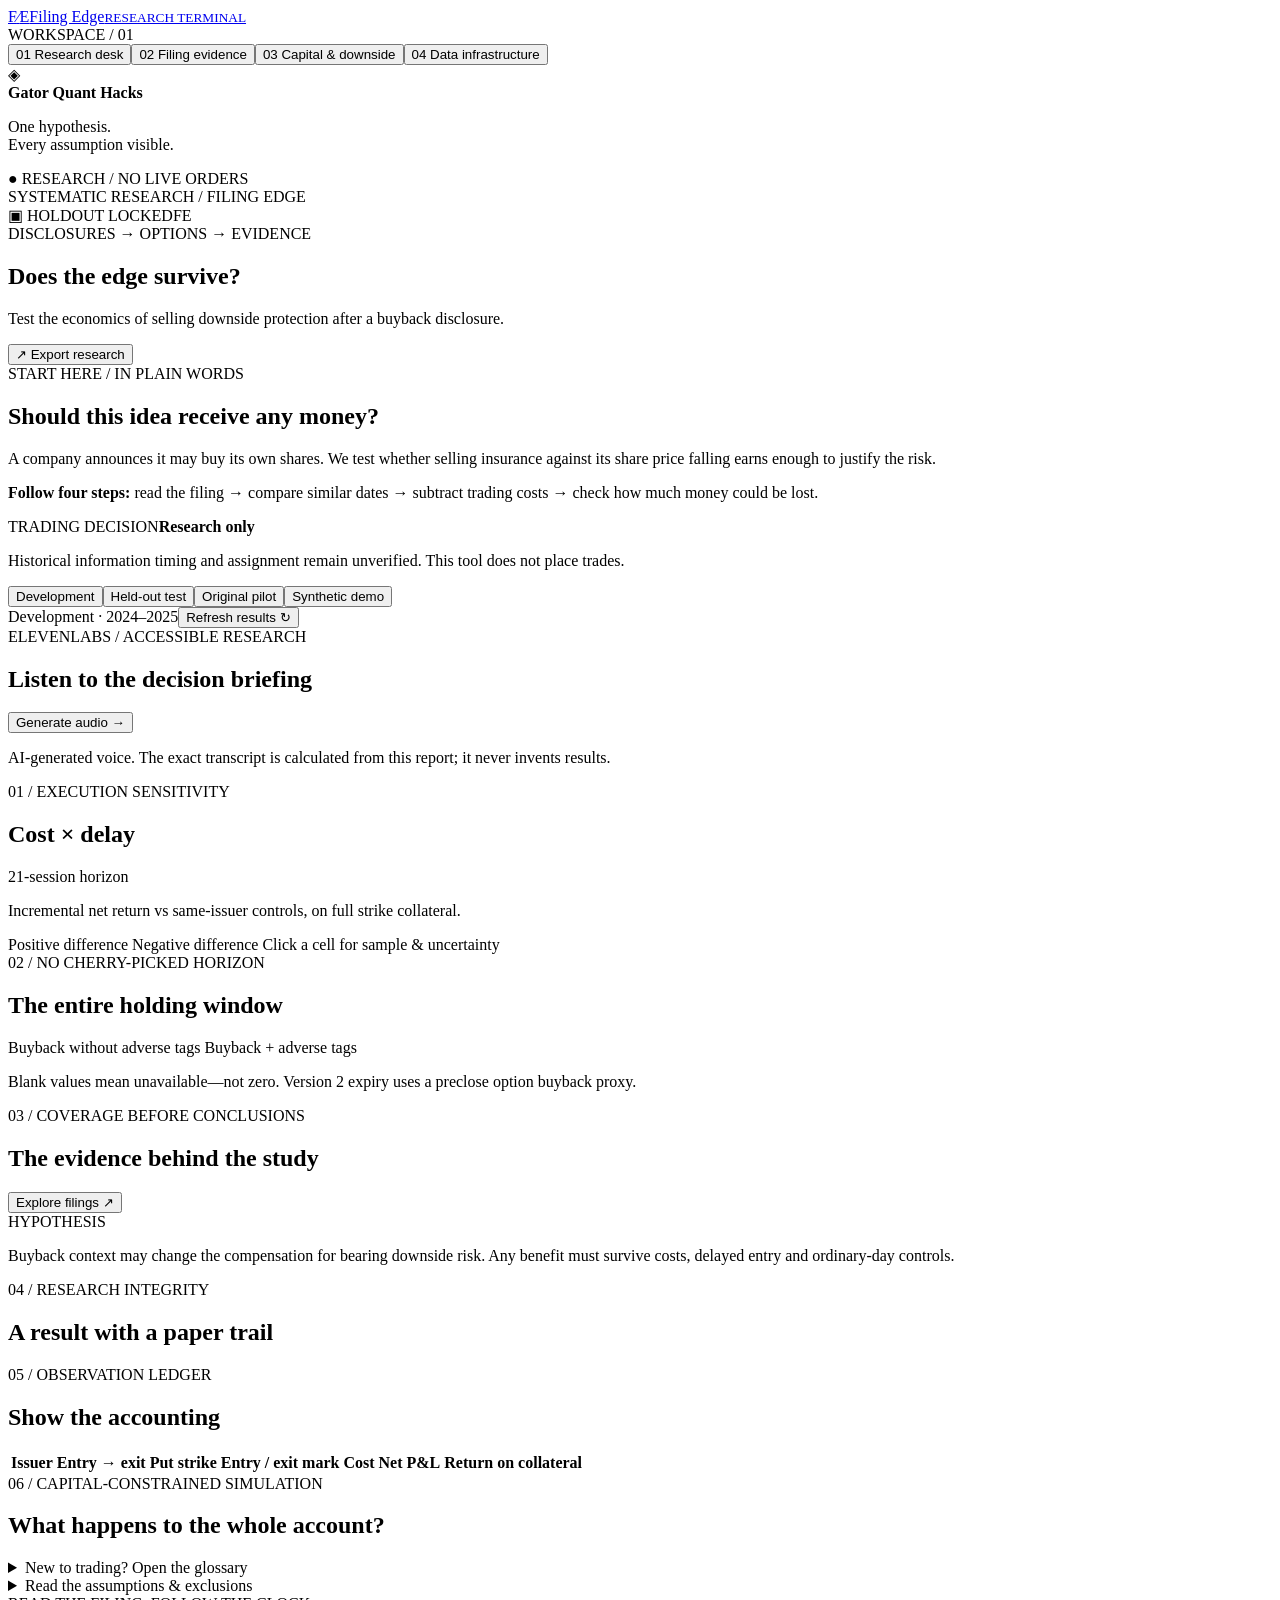
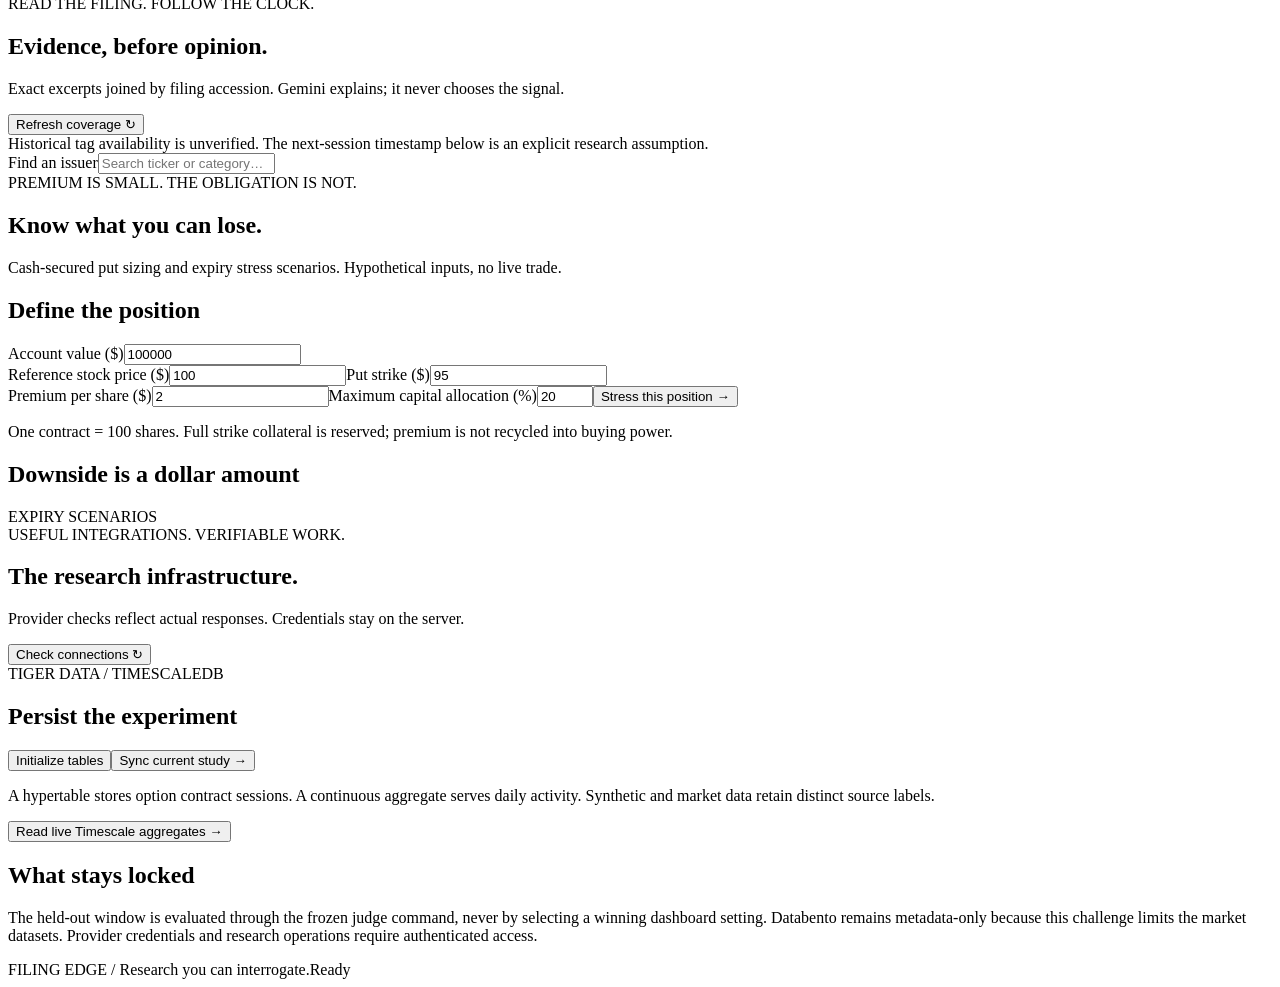
==== web/index.html @ 288d9e8f "Build Filing Edge reproducible research and sponsor-integrated demo" ====
<!doctype html>
<html lang="en"><head><meta charset="utf-8"><meta name="viewport" content="width=device-width, initial-scale=1"><title>Filing Edge — Research desk</title><link rel="stylesheet" href="/style.css"><script src="/app.js" defer></script></head>
<body>
<aside class="sidebar"><a class="brand" href="#research" aria-label="Filing Edge research"><span class="mark">F<span>∕</span>E</span><span>Filing Edge<small>RESEARCH TERMINAL</small></span></a>
<div class="nav-label">WORKSPACE / 01</div><nav aria-label="Workspace"><button data-view="research" class="nav active"><span>01</span> Research desk</button><button data-view="evidence" class="nav"><span>02</span> Filing evidence</button><button data-view="capital" class="nav"><span>03</span> Capital & downside</button><button data-view="connections" class="nav"><span>04</span> Data infrastructure</button></nav>
<div class="sidebar-bottom"><div class="orbit">◈</div><strong>Gator Quant Hacks</strong><p>One hypothesis.<br>Every assumption visible.</p><div class="local-badge">● RESEARCH / NO LIVE ORDERS</div></div></aside>
<div class="workspace"><header><div class="breadcrumb">SYSTEMATIC RESEARCH <span>/</span> FILING EDGE</div><div class="header-right"><span class="lock" id="holdoutStatus">▣ HOLDOUT LOCKED</span><span class="avatar">FE</span></div></header>
<main>
<section id="research" class="view active">
<div class="page-heading"><div><div class="eyebrow">DISCLOSURES → OPTIONS → EVIDENCE</div><h1>Does the edge survive?</h1><p>Test the economics of selling downside protection after a buyback disclosure.</p></div><button class="secondary" id="export">↗ Export research</button></div>
<article class="panel intro"><div><div class="eyebrow">START HERE / IN PLAIN WORDS</div><h2>Should this idea receive any money?</h2><p>A company announces it may buy its own shares. We test whether selling insurance against its share price falling earns enough to justify the risk.</p><p><strong>Follow four steps:</strong> read the filing → compare similar dates → subtract trading costs → check how much money could be lost.</p></div><div class="decision-box"><span>TRADING DECISION</span><strong>Research only</strong><p>Historical information timing and assignment remain unverified. This tool does not place trades.</p></div></article>
<div class="toolbar"><div class="segmented" aria-label="Research data source"><button data-mode="v2development" class="selected">Development</button><button data-mode="v2test">Held-out test</button><button data-mode="massive">Original pilot</button><button data-mode="synthetic">Synthetic demo</button></div><span id="period">Development · 2024–2025</span><button class="secondary" id="runStudy">Refresh results ↻</button></div>
<article class="panel wide" id="briefingPanel"><div class="panel-heading"><div><div class="eyebrow">ELEVENLABS / ACCESSIBLE RESEARCH</div><h2>Listen to the decision briefing</h2></div><button class="secondary" id="makeBriefing">Generate audio →</button></div><p class="subtle">AI-generated voice. The exact transcript is calculated from this report; it never invents results.</p><div id="audioBriefing"></div></article>
<div id="provenance" class="notice"></div>
<div class="metrics" id="metrics"></div>
<div class="research-grid"><article class="panel"><div class="panel-heading"><div><div class="eyebrow">01 / EXECUTION SENSITIVITY</div><h2>Cost × delay</h2></div><span class="pill">21-session horizon</span></div><p class="subtle">Incremental net return vs same-issuer controls, on full strike collateral.</p><div id="heatmap"></div><div class="chart-key"><span class="dot positive"></span> Positive difference <span class="dot negative"></span> Negative difference <span class="subtle">Click a cell for sample & uncertainty</span></div><div id="cellDetail" class="detail-strip"></div></article>
<article class="panel"><div class="panel-heading"><div><div class="eyebrow">02 / NO CHERRY-PICKED HORIZON</div><h2>The entire holding window</h2></div></div><div id="horizonChart" class="chart"></div><div class="chart-key"><span class="dot positive"></span> Buyback without adverse tags <span class="dot negative"></span> Buyback + adverse tags</div><p class="subtle">Blank values mean unavailable—not zero. Version 2 expiry uses a preclose option buyback proxy.</p></article></div>
<div class="research-grid lower"><article class="panel"><div class="panel-heading"><div><div class="eyebrow">03 / COVERAGE BEFORE CONCLUSIONS</div><h2>The evidence behind the study</h2></div><button class="text-button" data-view="evidence">Explore filings ↗</button></div><div id="coverageSummary"></div><div class="hypothesis"><span>HYPOTHESIS</span><p>Buyback context may change the compensation for bearing downside risk. Any benefit must survive costs, delayed entry and ordinary-day controls.</p></div></article>
<article class="panel"><div class="panel-heading"><div><div class="eyebrow">04 / RESEARCH INTEGRITY</div><h2>A result with a paper trail</h2></div></div><div id="integrity"></div></article></div>
<article class="panel wide"><div class="panel-heading"><div><div class="eyebrow">05 / OBSERVATION LEDGER</div><h2>Show the accounting</h2></div><span class="pill" id="ledgerCount"></span></div><div class="table-wrap"><table><thead><tr><th>Issuer</th><th>Entry → exit</th><th>Put strike</th><th>Entry / exit mark</th><th>Cost</th><th>Net P&L</th><th>Return on collateral</th></tr></thead><tbody id="ledger"></tbody></table></div></article>
<article class="panel wide" id="portfolioPanel"><div class="panel-heading"><div><div class="eyebrow">06 / CAPITAL-CONSTRAINED SIMULATION</div><h2>What happens to the whole account?</h2></div></div><div id="portfolioMetrics"></div><div id="equityCurve"></div><div id="portfolioDetail"></div></article>
<details class="method"><summary>New to trading? Open the glossary</summary><div class="glossary"><p><strong>8-K:</strong> a public company filing announcing an important event.</p><p><strong>Buyback:</strong> permission for a company to repurchase its shares. It does not promise that purchases will happen.</p><p><strong>Put:</strong> an option that lets its buyer sell shares at a fixed price. Selling a put creates an obligation to buy those shares.</p><p><strong>Premium:</strong> money received for that obligation. It is not guaranteed profit.</p><p><strong>Strike / collateral:</strong> the agreed purchase price / cash reserved to pay for the shares. One ordinary contract covers 100 shares.</p><p><strong>Control:</strong> a comparison date for the same company, chosen without looking at its later profit.</p><p><strong>Basis point (bps):</strong> 0.01%. A 100 bps return on $10,000 is $100.</p><p><strong>Bid / ask:</strong> quoted prices to sell / buy. Crossing this gap costs money.</p><p><strong>Haircut:</strong> an extra pessimistic adjustment to the option price, beyond the bid/ask spread.</p><p><strong>Horizon / delay:</strong> trading sessions from the filing anchor until exit / until entry.</p><p><strong>Development / held-out test:</strong> data used to design the method / a later window opened after freezing it.</p><p><strong>Uncertainty interval:</strong> a rough range for the estimated difference. If it crosses zero, this analysis does not establish a positive edge.</p><p><strong>Drawdown:</strong> the account's fall from its earlier peak. Sharpe compares average returns with their variability; it does not measure every risk.</p><p><strong>Assignment:</strong> the option seller must buy the shares at the strike. This can occur before expiry.</p></div></details>
<details class="method"><summary>Read the assumptions & exclusions</summary><div id="warnings"></div><p>Version 2 uses historical NBBO snapshots and a cash-secured portfolio model. Fills and early assignment are still simulations. The original pilot uses daily last-trade prices and remains visible as an audit record.</p></details>
</section>
<section id="evidence" class="view"><div class="page-heading"><div><div class="eyebrow">READ THE FILING. FOLLOW THE CLOCK.</div><h1>Evidence, before opinion.</h1><p>Exact excerpts joined by filing accession. Gemini explains; it never chooses the signal.</p></div><button class="secondary" data-job="coverage">Refresh coverage ↻</button></div><div class="notice">Historical tag availability is unverified. The next-session timestamp below is an explicit research assumption.</div><div class="evidence-layout"><article class="panel filing-list"><label for="filingSearch">Find an issuer</label><input id="filingSearch" placeholder="Search ticker or category…"><div id="filingList"></div></article><article class="panel" id="filingDetail"></article></div></section>
<section id="capital" class="view"><div class="page-heading"><div><div class="eyebrow">PREMIUM IS SMALL. THE OBLIGATION IS NOT.</div><h1>Know what you can lose.</h1><p>Cash-secured put sizing and expiry stress scenarios. Hypothetical inputs, no live trade.</p></div></div><div class="capital-layout"><article class="panel"><h2>Define the position</h2><form id="capitalForm"><label>Account value ($)<input name="account" type="number" min="1" value="100000" required></label><div class="form-pair"><label>Reference stock price ($)<input name="spot" type="number" min="0.01" step="0.01" value="100" required></label><label>Put strike ($)<input name="strike" type="number" min="0.01" step="0.01" value="95" required></label></div><label>Premium per share ($)<input name="premium" type="number" min="0" step="0.01" value="2" required></label><label>Maximum capital allocation (%)<input name="allocation" type="number" min="1" max="100" value="20" required></label><button class="primary" type="submit">Stress this position →</button></form><p class="subtle">One contract = 100 shares. Full strike collateral is reserved; premium is not recycled into buying power.</p></article><article class="panel"><div class="panel-heading"><h2>Downside is a dollar amount</h2><span class="pill">EXPIRY SCENARIOS</span></div><div id="capitalResult"></div></article></div></section>
<section id="connections" class="view"><div class="page-heading"><div><div class="eyebrow">USEFUL INTEGRATIONS. VERIFIABLE WORK.</div><h1>The research infrastructure.</h1><p>Provider checks reflect actual responses. Credentials stay on the server.</p></div><button class="primary" data-job="check">Check connections ↻</button></div><div id="providers" class="providers"></div><article class="panel wide"><div class="panel-heading"><div><div class="eyebrow">TIGER DATA / TIMESCALEDB</div><h2>Persist the experiment</h2></div><div class="button-row"><button class="secondary" data-job="database-init">Initialize tables</button><button class="primary" id="syncDatabase">Sync current study →</button></div></div><p class="subtle">A hypertable stores option contract sessions. A continuous aggregate serves daily activity. Synthetic and market data retain distinct source labels.</p><div id="database"></div><button class="secondary" id="loadDatabase">Read live Timescale aggregates →</button><div id="databaseLive"></div></article><article class="panel wide"><h2>What stays locked</h2><p>The held-out window is evaluated through the frozen judge command, never by selecting a winning dashboard setting. Databento remains metadata-only because this challenge limits the market datasets. Provider credentials and research operations require authenticated access.</p></article></section>
<div id="toast" role="status" aria-live="polite"></div>
</main><footer><span>FILING EDGE <span class="muted">/</span> Research you can interrogate.</span><span id="jobStatus">Ready</span></footer></div>
</body></html>
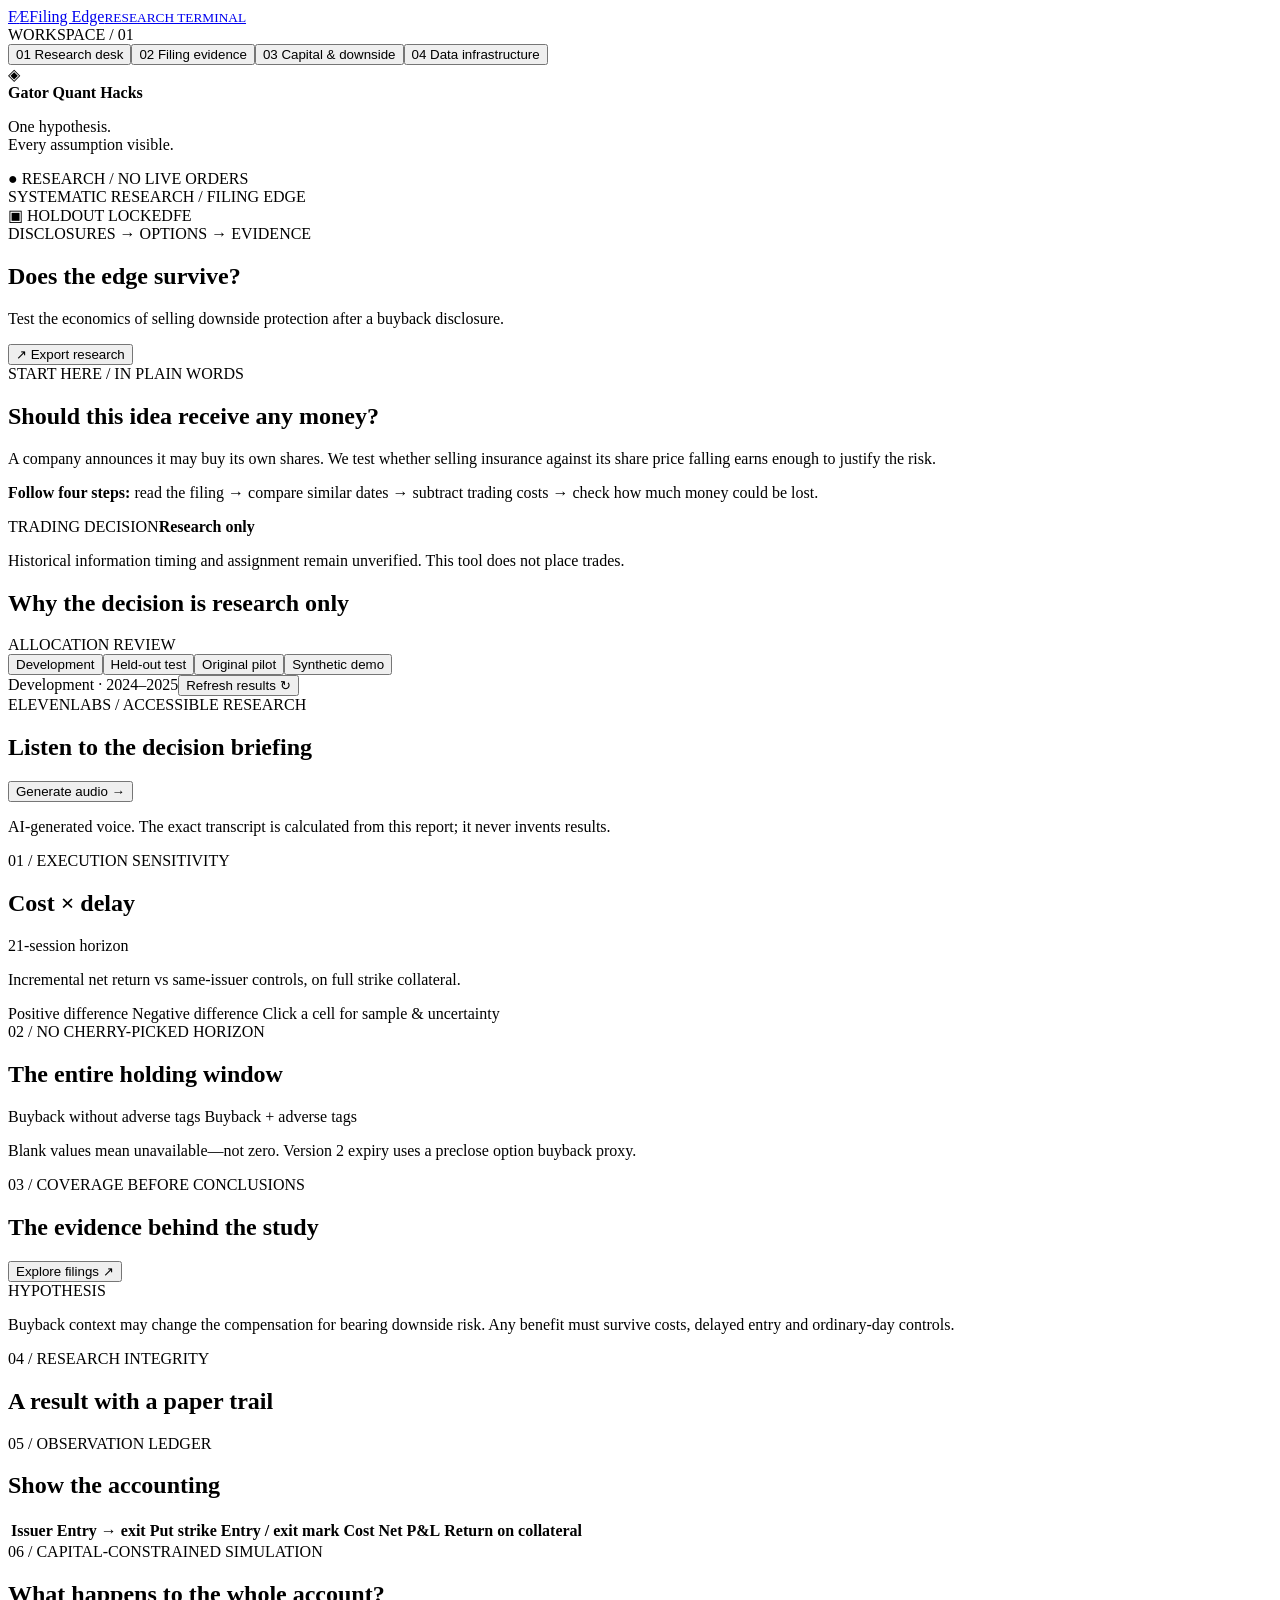
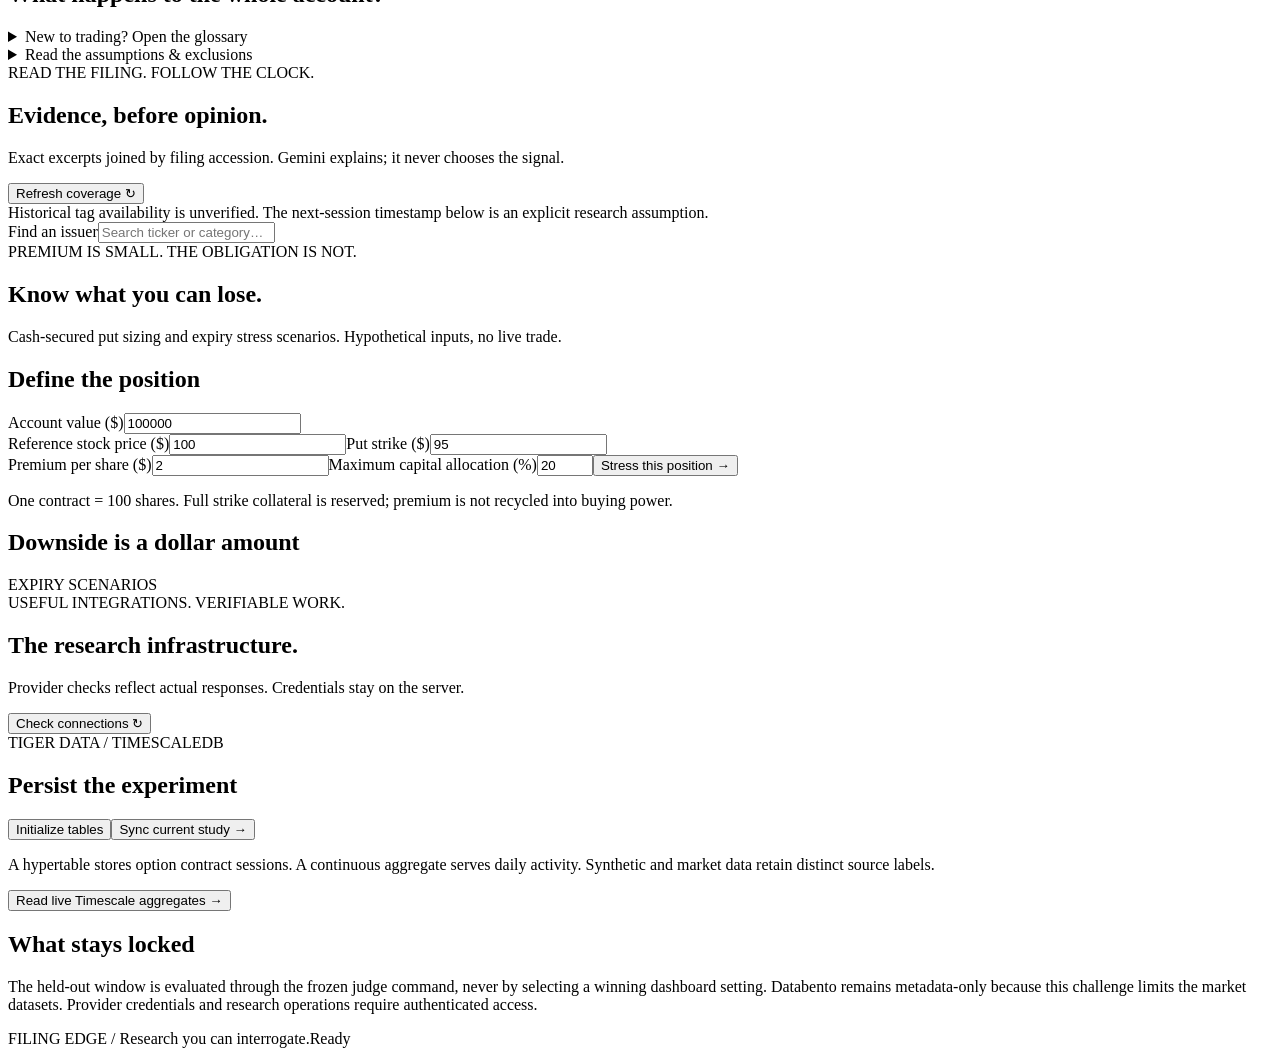
==== commit 042750ce: "Verify judge notebook and finalize public replay and allocation review" ====
--- a/web/index.html
+++ b/web/index.html
@@ -9,6 +9,7 @@
 <section id="research" class="view active">
 <div class="page-heading"><div><div class="eyebrow">DISCLOSURES → OPTIONS → EVIDENCE</div><h1>Does the edge survive?</h1><p>Test the economics of selling downside protection after a buyback disclosure.</p></div><button class="secondary" id="export">↗ Export research</button></div>
 <article class="panel intro"><div><div class="eyebrow">START HERE / IN PLAIN WORDS</div><h2>Should this idea receive any money?</h2><p>A company announces it may buy its own shares. We test whether selling insurance against its share price falling earns enough to justify the risk.</p><p><strong>Follow four steps:</strong> read the filing → compare similar dates → subtract trading costs → check how much money could be lost.</p></div><div class="decision-box"><span>TRADING DECISION</span><strong>Research only</strong><p>Historical information timing and assignment remain unverified. This tool does not place trades.</p></div></article>
+<article class="panel wide"><div class="panel-heading"><h2>Why the decision is research only</h2><span class="pill">ALLOCATION REVIEW</span></div><div id="readiness"></div></article>
 <div class="toolbar"><div class="segmented" aria-label="Research data source"><button data-mode="v2development" class="selected">Development</button><button data-mode="v2test">Held-out test</button><button data-mode="massive">Original pilot</button><button data-mode="synthetic">Synthetic demo</button></div><span id="period">Development · 2024–2025</span><button class="secondary" id="runStudy">Refresh results ↻</button></div>
 <article class="panel wide" id="briefingPanel"><div class="panel-heading"><div><div class="eyebrow">ELEVENLABS / ACCESSIBLE RESEARCH</div><h2>Listen to the decision briefing</h2></div><button class="secondary" id="makeBriefing">Generate audio →</button></div><p class="subtle">AI-generated voice. The exact transcript is calculated from this report; it never invents results.</p><div id="audioBriefing"></div></article>
 <div id="provenance" class="notice"></div>
